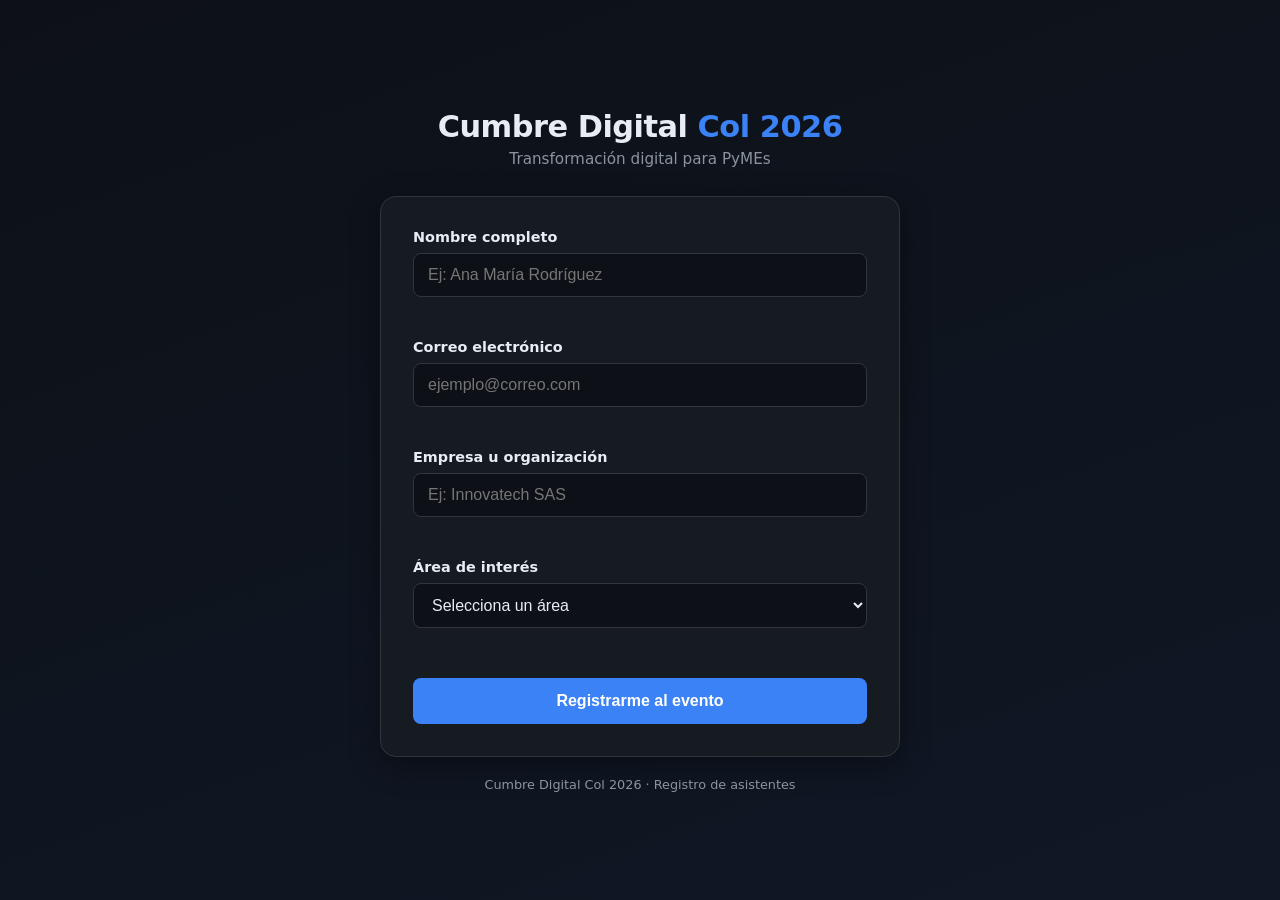
==== index.html @ 863bd964 "Fase 1-2 - App estática de registro" ====
<!DOCTYPE html>
<html lang="es">
<head>
<meta charset="UTF-8">
<meta name="viewport" content="width=device-width, initial-scale=1.0">
<title>Cumbre Digital Col 2026 - Registro</title>
<style>
  /* Reinicio básico de estilos */
  * {
    margin: 0;
    padding: 0;
    box-sizing: border-box;
  }

  :root {
    --color-fondo: #0d1117;
    --color-fondo-tarjeta: #161b22;
    --color-borde: #30363d;
    --color-texto: #e6edf3;
    --color-texto-secundario: #8b949e;
    --color-acento: #3b82f6;
    --color-acento-hover: #2563eb;
    --color-error: #f85149;
    --color-exito: #3fb950;
  }

  body {
    background: linear-gradient(160deg, #0d1117 0%, #101826 100%);
    color: var(--color-texto);
    font-family: 'Segoe UI', system-ui, -apple-system, sans-serif;
    min-height: 100vh;
    display: flex;
    align-items: center;
    justify-content: center;
    padding: 24px;
  }

  .contenedor {
    width: 100%;
    max-width: 520px;
  }

  .logo {
    text-align: center;
    margin-bottom: 28px;
  }

  .logo h1 {
    font-size: 1.9rem;
    font-weight: 700;
    letter-spacing: -0.5px;
  }

  .logo h1 span {
    color: var(--color-acento);
  }

  .logo p {
    color: var(--color-texto-secundario);
    margin-top: 6px;
    font-size: 0.95rem;
  }

  .tarjeta {
    background: var(--color-fondo-tarjeta);
    border: 1px solid var(--color-borde);
    border-radius: 16px;
    padding: 32px;
    box-shadow: 0 8px 30px rgba(0, 0, 0, 0.4);
  }

  .campo {
    margin-bottom: 20px;
  }

  .campo label {
    display: block;
    font-size: 0.9rem;
    font-weight: 600;
    margin-bottom: 8px;
    color: var(--color-texto);
  }

  .campo input,
  .campo select {
    width: 100%;
    padding: 12px 14px;
    background: #0d1117;
    border: 1px solid var(--color-borde);
    border-radius: 8px;
    color: var(--color-texto);
    font-size: 1rem;
    outline: none;
    transition: border-color 0.2s, box-shadow 0.2s;
  }

  .campo input:focus,
  .campo select:focus {
    border-color: var(--color-acento);
    box-shadow: 0 0 0 3px rgba(59, 130, 246, 0.25);
  }

  .campo input.invalido,
  .campo select.invalido {
    border-color: var(--color-error);
  }

  .mensaje-error {
    color: var(--color-error);
    font-size: 0.82rem;
    margin-top: 6px;
    min-height: 16px;
  }

  .btn-enviar {
    width: 100%;
    padding: 14px;
    background: var(--color-acento);
    color: #fff;
    border: none;
    border-radius: 8px;
    font-size: 1rem;
    font-weight: 600;
    cursor: pointer;
    margin-top: 8px;
    transition: background 0.2s, transform 0.1s;
  }

  .btn-enviar:hover {
    background: var(--color-acento-hover);
  }

  .btn-enviar:active {
    transform: scale(0.98);
  }

  /* Pantalla de confirmación */
  .confirmacion {
    text-align: center;
  }

  .confirmacion .icono-exito {
    width: 64px;
    height: 64px;
    background: rgba(63, 185, 80, 0.15);
    border-radius: 50%;
    display: flex;
    align-items: center;
    justify-content: center;
    margin: 0 auto 20px;
    font-size: 2rem;
    color: var(--color-exito);
  }

  .confirmacion h2 {
    font-size: 1.4rem;
    margin-bottom: 10px;
  }

  .confirmacion .numero-registro {
    display: inline-block;
    background: rgba(59, 130, 246, 0.15);
    color: var(--color-acento);
    border: 1px solid rgba(59, 130, 246, 0.4);
    padding: 8px 18px;
    border-radius: 999px;
    font-weight: 700;
    letter-spacing: 1px;
    margin: 14px 0;
  }

  .confirmacion .nombre-asistente {
    font-size: 1.1rem;
    font-weight: 600;
    margin-bottom: 6px;
  }

  .confirmacion .mensaje-bienvenida {
    color: var(--color-texto-secundario);
    line-height: 1.5;
    margin-bottom: 26px;
  }

  .oculto {
    display: none !important;
  }

  footer {
    text-align: center;
    color: var(--color-texto-secundario);
    font-size: 0.8rem;
    margin-top: 20px;
  }
</style>
</head>
<body>

<div class="contenedor">

  <div class="logo">
    <h1>Cumbre Digital <span>Col 2026</span></h1>
    <p>Transformación digital para PyMEs</p>
  </div>

  <div class="tarjeta">

    <!-- Formulario de registro -->
    <form id="formulario-registro" novalidate>

      <div class="campo">
        <label for="nombre">Nombre completo</label>
        <input type="text" id="nombre" name="nombre" placeholder="Ej: Ana María Rodríguez">
        <div class="mensaje-error" id="error-nombre"></div>
      </div>

      <div class="campo">
        <label for="email">Correo electrónico</label>
        <input type="email" id="email" name="email" placeholder="ejemplo@correo.com">
        <div class="mensaje-error" id="error-email"></div>
      </div>

      <div class="campo">
        <label for="empresa">Empresa u organización</label>
        <input type="text" id="empresa" name="empresa" placeholder="Ej: Innovatech SAS">
        <div class="mensaje-error" id="error-empresa"></div>
      </div>

      <div class="campo">
        <label for="area">Área de interés</label>
        <select id="area" name="area">
          <option value="" selected disabled>Selecciona un área</option>
          <option value="Tecnología">Tecnología</option>
          <option value="Marketing">Marketing</option>
          <option value="Negocios">Negocios</option>
          <option value="Emprendimiento">Emprendimiento</option>
        </select>
        <div class="mensaje-error" id="error-area"></div>
      </div>

      <button type="submit" class="btn-enviar">Registrarme al evento</button>
    </form>

    <!-- Pantalla de confirmación (oculta inicialmente) -->
    <div id="pantalla-confirmacion" class="confirmacion oculto">
      <div class="icono-exito">✓</div>
      <h2>¡Registro exitoso!</h2>
      <div class="numero-registro" id="numero-registro">REG-0000</div>
      <p class="nombre-asistente" id="nombre-confirmado"></p>
      <p class="mensaje-bienvenida">
        Bienvenido(a) a la Cumbre Digital Col 2026. Te esperamos para
        explorar juntos la transformación digital para PyMEs. ¡Nos vemos
        en el evento!
      </p>
      <button type="button" class="btn-enviar" id="btn-nuevo-registro">
        Registrar a otra persona
      </button>
    </div>

  </div>

  <footer>Cumbre Digital Col 2026 · Registro de asistentes</footer>
</div>

<script>
  // Referencias a los elementos del DOM
  const formulario = document.getElementById('formulario-registro');
  const pantallaConfirmacion = document.getElementById('pantalla-confirmacion');
  const numeroRegistroEl = document.getElementById('numero-registro');
  const nombreConfirmadoEl = document.getElementById('nombre-confirmado');
  const btnNuevoRegistro = document.getElementById('btn-nuevo-registro');

  const campoNombre = document.getElementById('nombre');
  const campoEmail = document.getElementById('email');
  const campoEmpresa = document.getElementById('empresa');
  const campoArea = document.getElementById('area');

  // Expresión regular simple para validar formato de email
  const patronEmail = /^[^\s@]+@[^\s@]+\.[^\s@]+$/;

  // Genera un número de registro con formato REG-XXXX (4 dígitos aleatorios)
  function generarNumeroRegistro() {
    const digitos = Math.floor(1000 + Math.random() * 9000); // entre 1000 y 9999
    return `REG-${digitos}`;
  }

  // Muestra un mensaje de error en un campo específico
  function mostrarError(campo, elementoError, mensaje) {
    campo.classList.add('invalido');
    elementoError.textContent = mensaje;
  }

  // Limpia el mensaje de error de un campo específico
  function limpiarError(campo, elementoError) {
    campo.classList.remove('invalido');
    elementoError.textContent = '';
  }

  // Valida todos los campos del formulario y devuelve true si todo es válido
  function validarFormulario() {
    let esValido = true;

    // Validar nombre completo
    if (campoNombre.value.trim() === '') {
      mostrarError(campoNombre, document.getElementById('error-nombre'), 'El nombre completo es obligatorio.');
      esValido = false;
    } else {
      limpiarError(campoNombre, document.getElementById('error-nombre'));
    }

    // Validar email (obligatorio y con formato válido)
    const email = campoEmail.value.trim();
    if (email === '') {
      mostrarError(campoEmail, document.getElementById('error-email'), 'El correo electrónico es obligatorio.');
      esValido = false;
    } else if (!patronEmail.test(email)) {
      mostrarError(campoEmail, document.getElementById('error-email'), 'Ingresa un correo electrónico con formato válido.');
      esValido = false;
    } else {
      limpiarError(campoEmail, document.getElementById('error-email'));
    }

    // Validar empresa u organización
    if (campoEmpresa.value.trim() === '') {
      mostrarError(campoEmpresa, document.getElementById('error-empresa'), 'La empresa u organización es obligatoria.');
      esValido = false;
    } else {
      limpiarError(campoEmpresa, document.getElementById('error-empresa'));
    }

    // Validar área de interés
    if (campoArea.value === '') {
      mostrarError(campoArea, document.getElementById('error-area'), 'Selecciona un área de interés.');
      esValido = false;
    } else {
      limpiarError(campoArea, document.getElementById('error-area'));
    }

    return esValido;
  }

  // Maneja el envío del formulario
  formulario.addEventListener('submit', function (evento) {
    evento.preventDefault();

    if (!validarFormulario()) {
      return;
    }

    // Genera los datos de confirmación
    const nombreRegistrado = campoNombre.value.trim();
    const numeroRegistro = generarNumeroRegistro();

    // Actualiza la pantalla de confirmación con los datos del asistente
    numeroRegistroEl.textContent = numeroRegistro;
    nombreConfirmadoEl.textContent = `Nombre registrado: ${nombreRegistrado}`;

    // Oculta el formulario y muestra la confirmación
    formulario.classList.add('oculto');
    pantallaConfirmacion.classList.remove('oculto');
  });

  // Botón para registrar a otra persona: limpia el formulario y lo vuelve a mostrar
  btnNuevoRegistro.addEventListener('click', function () {
    formulario.reset();

    // Limpia todos los mensajes de error por si quedaron visibles
    limpiarError(campoNombre, document.getElementById('error-nombre'));
    limpiarError(campoEmail, document.getElementById('error-email'));
    limpiarError(campoEmpresa, document.getElementById('error-empresa'));
    limpiarError(campoArea, document.getElementById('error-area'));

    pantallaConfirmacion.classList.add('oculto');
    formulario.classList.remove('oculto');
  });
</script>

</body>
</html>
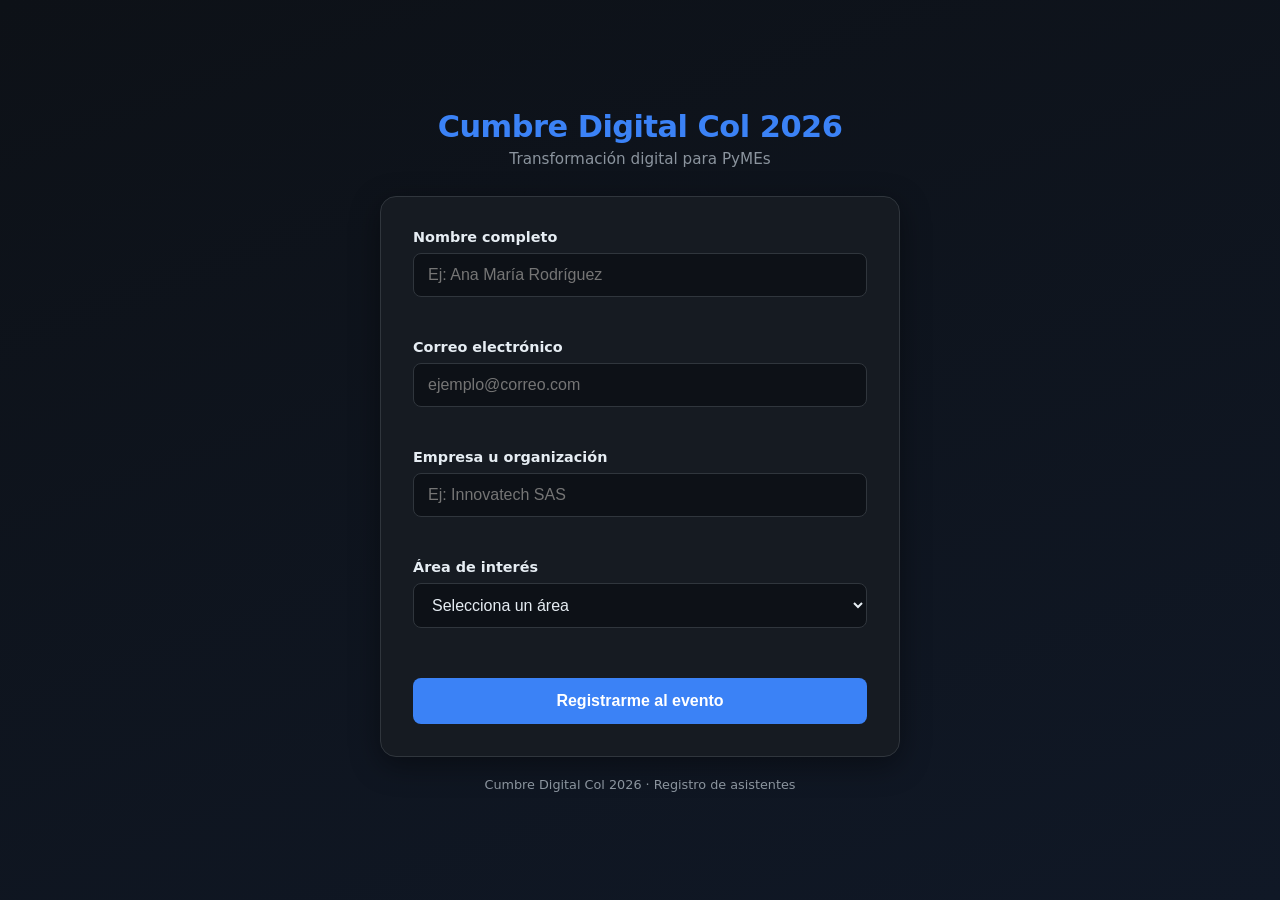
==== commit 2bc336bd: "Título Cumbre Digital Col 2026 en color azul" ====
--- a/index.html
+++ b/index.html
@@ -49,9 +49,6 @@
     font-size: 1.9rem;
     font-weight: 700;
     letter-spacing: -0.5px;
-  }
-
-  .logo h1 span {
     color: var(--color-acento);
   }
 
